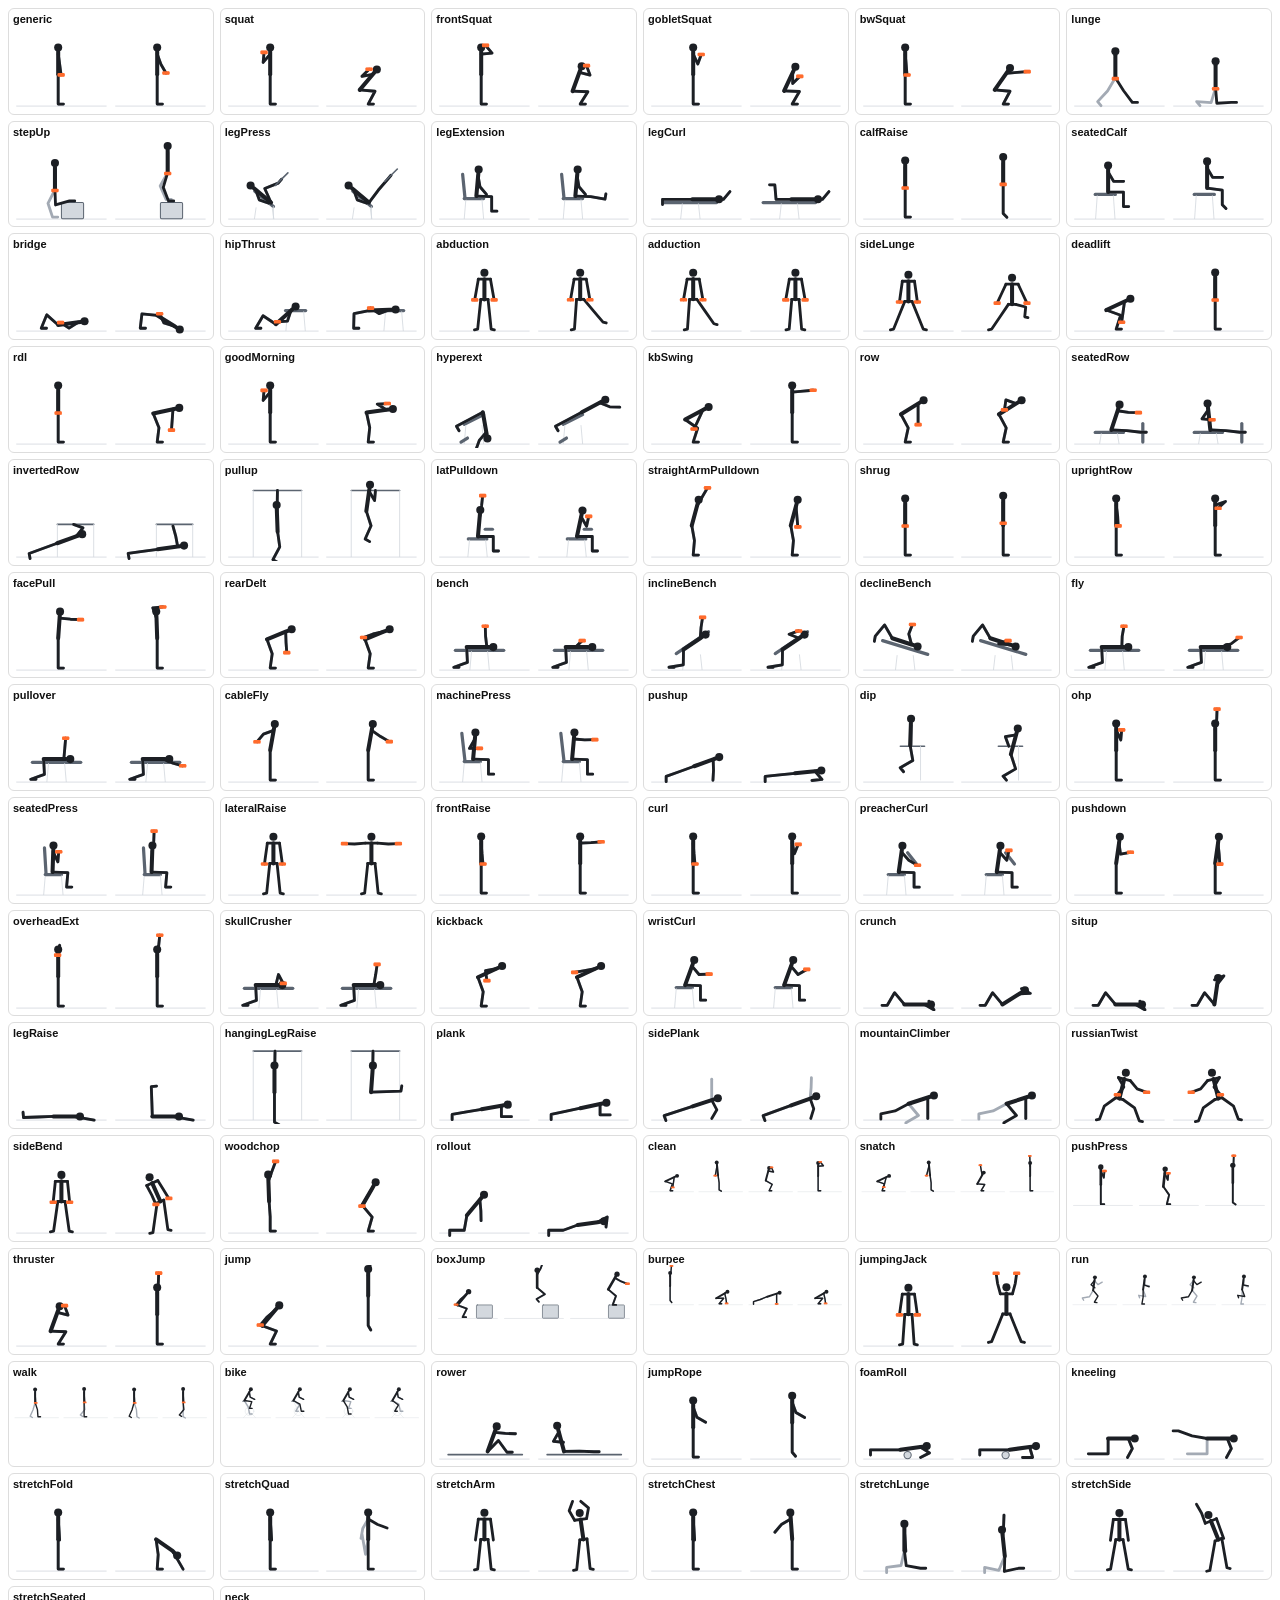
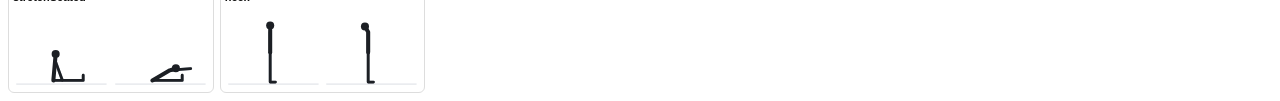
==== tools/preview.html @ 22554663 "Forge: offline gym tracker PWA 876 exercises with animated stick-figure demos, YouTube form links, w" ====
<!doctype html>
<meta charset="utf-8">
<title>Pattern preview</title>
<link rel="stylesheet" href="../css/app.css">
<style>
  body { background: #fff; color: #111; padding: 8px; font: 11px sans-serif; }
  .grid { display: grid; grid-template-columns: repeat(6, 1fr); gap: 6px; }
  .cell { border: 1px solid #ddd; border-radius: 6px; padding: 4px; }
  .cell svg { width: 100%; height: auto; display: block; }
  .row { display: flex; gap: 2px; }
</style>
<div class="grid" id="g"></div><script>document.documentElement.dataset.theme='light'</script>
<script type="module">
  import { PATTERNS, renderPose } from '../js/anim.js';
  const q = new URLSearchParams(location.search);
  const hold = q.get('hold') || 'dumbbell';
  const only = q.get('only'); if (q.get('cols')) document.getElementById('g').style.gridTemplateColumns = `repeat(${q.get('cols')}, 1fr)`;
  const g = document.getElementById('g');
  for (const [id, p] of Object.entries(PATTERNS)) {
    if (only && !only.split(',').includes(id)) continue;
    const c = document.createElement('div'); c.className = 'cell';
    c.innerHTML = `<b>${id}</b>`;
    const r = document.createElement('div'); r.className = 'row';
    for (const f of p.frames) {
      const s = document.createElementNS('http://www.w3.org/2000/svg', 'svg');
      s.setAttribute('viewBox', '0 0 240 210'); s.classList.add('fig');
      renderPose(s, p, f, p.hold === 'none' ? 'none' : hold);
      r.appendChild(s);
    }
    c.appendChild(r); g.appendChild(c);
  }
  document.body.dataset.done = '1';
</script>
---- css/app.css ----
/* ---------- tokens ---------- */
:root {
  --bg: #0f1115; --surface: #171a21; --surface-2: #1f232c; --line: #2a2f3a;
  --text: #eef1f5; --muted: #8a93a3; --acc: #ff6b2c; --acc-ink: #fff; --acc-soft: rgba(255, 107, 44, .14);
  --danger: #ff5a5f; --good: #39d353;
  --h0: #232833; --h1: #0e4429; --h2: #006d32; --h3: #26a641; --h4: #39d353;
  --fig: #e9edf2; --fig-far: #6b7480; --eq: #8a93a3; --eq-fill: #39404c;
  --r: 14px; --nav-h: 62px;
  color-scheme: dark;
}
@media (prefers-color-scheme: light) {
  :root:not([data-theme="dark"]) {
    --bg: #f6f7f9; --surface: #fff; --surface-2: #eef0f3; --line: #e3e6eb;
    --text: #14171c; --muted: #667085; --acc-soft: rgba(255, 107, 44, .12);
    --h0: #ebedf0; --h1: #9be9a8; --h2: #40c463; --h3: #30a14e; --h4: #216e39;
    --fig: #1c1f24; --fig-far: #a3aab4; --eq: #5b6470; --eq-fill: #d3d8de;
    color-scheme: light;
  }
}
:root[data-theme="light"] {
  --bg: #f6f7f9; --surface: #fff; --surface-2: #eef0f3; --line: #e3e6eb;
  --text: #14171c; --muted: #667085; --acc-soft: rgba(255, 107, 44, .12);
  --h0: #ebedf0; --h1: #9be9a8; --h2: #40c463; --h3: #30a14e; --h4: #216e39;
  --fig: #1c1f24; --fig-far: #a3aab4; --eq: #5b6470; --eq-fill: #d3d8de;
  color-scheme: light;
}

/* ---------- base ---------- */
[hidden] { display: none !important; }
* { box-sizing: border-box; -webkit-tap-highlight-color: transparent; }
html, body { margin: 0; background: var(--bg); color: var(--text); }
body { font: 15px/1.45 system-ui, -apple-system, "Segoe UI", Roboto, sans-serif; min-height: 100dvh; overscroll-behavior-y: none; }
a { color: inherit; text-decoration: none; }
button, input, select, textarea { font: inherit; color: inherit; }
button { cursor: pointer; background: none; border: 0; padding: 0; }
h1, h2, h3 { margin: 0; line-height: 1.2; }
h1 { font-size: 22px; } h2 { font-size: 22px; } h3 { font-size: 16px; }
p { margin: .3em 0; }
.muted { color: var(--muted); } .small { font-size: 13px; }
.clamp { display: -webkit-box; -webkit-line-clamp: 1; -webkit-box-orient: vertical; overflow: hidden; }
:focus-visible { outline: 2px solid var(--acc); outline-offset: 2px; }

#top { position: sticky; top: 0; z-index: 10; display: flex; align-items: center; gap: 6px;
  padding: calc(env(safe-area-inset-top) + 8px) 12px 8px; background: color-mix(in srgb, var(--bg) 88%, transparent);
  backdrop-filter: blur(12px); border-bottom: 1px solid var(--line); }
#title { flex: 1; font-size: 18px; font-weight: 700; letter-spacing: .2px; }
.icon-btn { width: 40px; height: 40px; border-radius: 12px; font-size: 22px; display: grid; place-items: center; color: var(--muted); }
.icon-btn:active { background: var(--surface-2); }
#back { font-size: 30px; color: var(--text); }

main { max-width: 680px; margin: 0 auto; padding: 14px 16px calc(var(--nav-h) + env(safe-area-inset-bottom) + 90px); display: flex; flex-direction: column; gap: 14px; }

#nav { position: fixed; bottom: 0; left: 0; right: 0; z-index: 20; display: flex; justify-content: center;
  padding-bottom: env(safe-area-inset-bottom); background: var(--surface); border-top: 1px solid var(--line); }
#nav a { flex: 1; max-width: 170px; height: var(--nav-h); display: flex; flex-direction: column; align-items: center; justify-content: center; gap: 3px;
  font-size: 11.5px; color: var(--muted); position: relative; }
#nav svg { width: 24px; height: 24px; fill: currentColor; }
#nav a.on { color: var(--acc); font-weight: 600; }
#nav a.live::after { content: ""; position: absolute; top: 10px; left: calc(50% + 10px); width: 8px; height: 8px; border-radius: 50%; background: var(--good); box-shadow: 0 0 0 2px var(--surface); }

/* ---------- building blocks ---------- */
.card { background: var(--surface); border: 1px solid var(--line); border-radius: var(--r); padding: 14px; display: flex; flex-direction: column; gap: 8px; }
.row { display: flex; align-items: center; } .row.gap { gap: 8px; } .row.wrap { flex-wrap: wrap; } .row.end { justify-content: flex-end; gap: 8px; }
.stack { display: flex; flex-direction: column; gap: 12px; }
.grid2 { display: grid; grid-template-columns: 1fr 1fr; gap: 10px; }
.sec-h { display: flex; align-items: center; justify-content: space-between; gap: 8px; margin-bottom: 4px; }
.link { color: var(--acc); font-weight: 600; font-size: 14px; }
.btn { display: inline-flex; align-items: center; justify-content: center; gap: 6px; height: 44px; padding: 0 16px; border-radius: 12px;
  background: var(--surface-2); border: 1px solid var(--line); font-weight: 600; white-space: nowrap; }
.btn:active { transform: scale(.98); }
.btn.primary { background: var(--acc); color: var(--acc-ink); border-color: transparent; }
.btn.primary:disabled { opacity: .45; }
.btn.danger { background: var(--danger); color: #fff; border-color: transparent; }
.btn.ghost { background: transparent; }
.btn.sm { height: 36px; padding: 0 12px; font-size: 14px; }
.btn.wide { width: 100%; }
.btn.dashed { border-style: dashed; background: transparent; color: var(--acc); }
.danger-t { color: var(--danger); }
.btn.yt { flex: 1; }
.yt-i { display: inline-grid; place-items: center; width: 22px; height: 16px; border-radius: 4px; background: #ff0033; color: #fff; font-size: 9px; }
.row.gap > .btn.primary { flex: 1; }
.inp { width: 100%; height: 44px; padding: 0 12px; border-radius: 11px; border: 1px solid var(--line); background: var(--surface-2); }
textarea.inp { height: auto; padding: 10px 12px; resize: vertical; }
.inp.sm { width: auto; height: 36px; }
.lbl { display: flex; flex-direction: column; gap: 5px; font-size: 13px; font-weight: 600; color: var(--muted); }
.lbl .inp { color: var(--text); font-weight: 400; font-size: 15px; }
.chip { display: inline-block; padding: 3px 10px; border-radius: 99px; background: var(--surface-2); font-size: 12.5px; margin: 2px 2px 2px 0; }
.chip.acc { background: var(--acc-soft); color: var(--acc); }
.chips { display: flex; flex-wrap: wrap; gap: 2px; }
.chip-btn { padding: 6px 12px; border-radius: 99px; border: 1px solid var(--line); font-size: 13px; font-weight: 600; }
.chip-btn.on { background: color-mix(in srgb, var(--good) 18%, transparent); border-color: transparent; color: var(--good); }
.empty { text-align: center; padding: 26px 10px; display: flex; flex-direction: column; align-items: center; gap: 4px; }
.empty p:first-child { font-weight: 600; }
.seg { display: inline-flex; background: var(--surface-2); border-radius: 10px; padding: 3px; gap: 2px; }
.seg button { padding: 6px 12px; border-radius: 8px; font-size: 13.5px; font-weight: 600; color: var(--muted); }
.seg button.on { background: var(--surface); color: var(--text); box-shadow: 0 1px 2px rgba(0, 0, 0, .25); }
.fab { position: fixed; right: max(16px, calc(50% - 324px)); bottom: calc(var(--nav-h) + env(safe-area-inset-bottom) + 16px); z-index: 15;
  width: 56px; height: 56px; border-radius: 18px; background: var(--acc); color: #fff; display: grid; place-items: center; font-size: 26px;
  box-shadow: 0 6px 20px rgba(255, 107, 44, .35); }

/* ---------- home ---------- */
.hello { display: flex; align-items: center; justify-content: space-between; }
.flame { display: flex; align-items: center; gap: 4px; padding: 8px 12px; border-radius: 14px; background: var(--surface); border: 1px solid var(--line); filter: grayscale(1); opacity: .7; }
.flame.lit { filter: none; opacity: 1; }
.flame b { font-size: 18px; }
.cta { display: flex; align-items: center; justify-content: space-between; width: 100%; text-align: left; padding: 16px 18px; border-radius: var(--r);
  background: linear-gradient(135deg, var(--acc), #ff8f3c); color: #fff; }
.cta b { display: block; font-size: 17px; } .cta small { opacity: .9; }
.cta.live { background: linear-gradient(135deg, #1f9d55, #39d353); }
.cta .go { font-size: 30px; line-height: 1; }
.wo-row { display: flex; justify-content: space-between; gap: 12px; padding: 12px 14px; border-radius: var(--r); background: var(--surface); border: 1px solid var(--line); margin-bottom: 8px; }
.wo-row b { display: block; } .wo-row small { color: var(--muted); font-size: 12.5px; }
.wo-row > div:first-child { min-width: 0; }
.wo-row .nums { display: flex; flex-direction: column; align-items: flex-end; font-size: 13px; color: var(--muted); white-space: nowrap; }
.wo-row .nums b { color: var(--text); display: inline; }
.month { margin-top: 6px; color: var(--muted); font-size: 13px; text-transform: uppercase; letter-spacing: .6px; }

/* ---------- consistency panel ---------- */
.cp { gap: 10px; }
.cp-head { display: flex; flex-wrap: wrap; justify-content: space-between; align-items: baseline; gap: 6px 14px; }
.cp-title { font-size: 15px; } .cp-title b { font-size: 20px; }
.cp-meta { display: flex; align-items: center; gap: 12px; font-size: 12.5px; color: var(--muted); flex-wrap: wrap; }
.cp-meta b { color: var(--text); }
.cp-year { background: var(--surface-2); border: 1px solid var(--line); border-radius: 8px; padding: 3px 6px; font-size: 12.5px; }
.cp-scroll { overflow-x: auto; scrollbar-width: none; margin: 0 -4px; padding: 2px 4px; }
.cp-scroll::-webkit-scrollbar { display: none; }
.cp-grid { display: flex; gap: 7px; width: max-content; }
.mo { display: flex; flex-direction: column; align-items: center; gap: 4px; }
.mo span { font-size: 11px; color: var(--muted); }
.days { display: grid; grid-template-rows: repeat(7, 11px); grid-auto-flow: column; grid-auto-columns: 11px; gap: 3px; }
.c { width: 11px; height: 11px; border-radius: 3px; background: var(--h0); display: block; padding: 0; }
.c.l1 { background: var(--h1); } .c.l2 { background: var(--h2); } .c.l3 { background: var(--h3); } .c.l4 { background: var(--h4); }
.c.today { outline: 1.5px solid var(--muted); outline-offset: 1px; }
.c.sel { outline: 2px solid var(--acc); outline-offset: 1px; }
i.pad { width: 11px; height: 11px; }
.cp-legend { display: flex; justify-content: space-between; align-items: center; gap: 10px; font-size: 12px; color: var(--muted); }
.cp-legend .lg { display: flex; align-items: center; gap: 3px; white-space: nowrap; }
.cp-tip { min-width: 0; overflow: hidden; text-overflow: ellipsis; white-space: nowrap; }
.cp-stats { display: grid; grid-template-columns: 1fr 1fr; gap: 8px; }
.stat { background: var(--surface-2); border-radius: 11px; padding: 10px 12px; display: flex; flex-direction: column; gap: 2px; }
.stat .k { font-size: 12px; color: var(--muted); } .stat .v { font-size: 20px; font-weight: 700; } .stat small { font-size: 12.5px; color: var(--muted); font-weight: 500; }
.bar { height: 5px; border-radius: 9px; background: var(--line); overflow: hidden; margin-top: 3px; }
.bar i { display: block; height: 100%; background: var(--good); border-radius: 9px; }
.cp-badges summary { cursor: pointer; font-weight: 600; padding: 4px 0; list-style: none; display: flex; justify-content: space-between; }
.cp-badges summary::after { content: "›"; transform: rotate(90deg); color: var(--muted); }
.cp-badges[open] summary::after { transform: rotate(-90deg); }
.badges { display: grid; grid-template-columns: repeat(3, 1fr); gap: 8px; margin-top: 8px; }
.badge { display: flex; flex-direction: column; align-items: center; text-align: center; gap: 2px; padding: 10px 6px; border-radius: 12px; background: var(--surface-2); opacity: .45; filter: grayscale(1); }
.badge.ok { opacity: 1; filter: none; background: var(--acc-soft); }
.badge .bi { font-size: 24px; } .badge b { font-size: 12.5px; } .badge small { font-size: 11px; color: var(--muted); line-height: 1.25; }

/* ---------- library ---------- */
.search { display: flex; gap: 8px; position: sticky; top: calc(env(safe-area-inset-top) + 57px); z-index: 5; background: var(--bg); padding: 2px 0 6px; }
.sheet .search { top: 0; background: var(--surface); }
.fav-t { width: 44px; flex: none; border-radius: 11px; border: 1px solid var(--line); background: var(--surface-2); font-size: 18px; color: var(--muted); }
.fav-t.on { color: #ffb020; border-color: #ffb020; }
.filters { display: flex; gap: 6px; overflow-x: auto; scrollbar-width: none; padding-bottom: 2px; }
.filters::-webkit-scrollbar { display: none; }
.fsel { flex: none; height: 34px; border-radius: 99px; border: 1px solid var(--line); background: var(--surface); padding: 0 10px; font-size: 13.5px; }
.fsel.on { border-color: var(--acc); color: var(--acc); background: var(--acc-soft); }
.count { margin: 0; }
.ex-list { display: flex; flex-direction: column; gap: 6px; }
.ex-item { display: flex; align-items: center; gap: 12px; padding: 6px 12px 6px 6px; border-radius: 13px; background: var(--surface); border: 1px solid var(--line); text-align: left; width: 100%; }
.ex-item:active { background: var(--surface-2); }
.ex-txt { flex: 1; min-width: 0; display: flex; flex-direction: column; }
.ex-txt b { font-weight: 600; font-size: 14.5px; } .ex-txt small { color: var(--muted); font-size: 12.5px; }
.star { color: #ffb020; } .tag { font-size: 11px; padding: 2px 8px; border-radius: 99px; background: var(--acc-soft); color: var(--acc); }
.tick { width: 26px; height: 26px; border-radius: 50%; border: 2px solid var(--line); display: grid; place-items: center; color: transparent; font-size: 14px; flex: none; }
.ex-item.picked { border-color: var(--acc); }
.ex-item.picked .tick { background: var(--acc); border-color: var(--acc); color: #fff; }
svg.thumb { width: 58px; height: 51px; flex: none; border-radius: 9px; background: var(--surface-2); }

/* ---------- exercise detail ---------- */
.hero { background: var(--surface); border: 1px solid var(--line); border-radius: 18px; padding: 8px 8px 10px; }
.hero svg.big { width: 100%; height: auto; max-height: 46vh; display: block; }
.hero.sm svg.big { max-height: 30vh; }
.hero-ctl { display: flex; align-items: center; gap: 10px; padding: 0 6px; }
.round { width: 40px; height: 40px; border-radius: 50%; background: var(--acc); color: #fff; font-size: 13px; flex: none; }
.hero-ctl .muted { margin-left: auto; }
.ex-head { display: flex; justify-content: space-between; align-items: flex-start; gap: 10px; }
.star-btn { font-size: 26px; color: var(--line); line-height: 1; padding: 4px; } .star-btn.on { color: #ffb020; }
details.mini summary { font-size: 13px; color: var(--muted); cursor: pointer; }
details.mini form { margin-top: 8px; }
.steps { margin: 0; padding-left: 20px; display: flex; flex-direction: column; gap: 8px; }
.prs { display: grid; grid-template-columns: repeat(auto-fit, minmax(72px, 1fr)); gap: 8px; }
.prs > div { display: flex; flex-direction: column; background: var(--surface-2); border-radius: 11px; padding: 8px 10px; }
.card.prs { display: grid; } .card.prs > div { background: none; padding: 0; }
.prs b { font-size: 18px; } .prs small { font-size: 12px; color: var(--muted); }
.spark { margin: 4px 0 0; } .spark svg { width: 100%; height: 70px; display: block; }
.spark path { fill: none; stroke: var(--acc); stroke-width: 2.5; stroke-linejoin: round; vector-effect: non-scaling-stroke; }
.spark circle { fill: var(--acc); }
.hist-l { list-style: none; margin: 0; padding: 0; font-size: 13.5px; }
.hist-l li { display: flex; justify-content: space-between; gap: 10px; padding: 6px 0; border-top: 1px solid var(--line); }
.hist-l li span:last-child { text-align: right; }

/* ---------- workout ---------- */
.wo-top { display: flex; align-items: center; gap: 10px; flex-wrap: wrap; }
.wo-name { flex: 1 1 160px; min-width: 0; background: none; border: 0; border-bottom: 1px dashed var(--line); font-size: 20px; font-weight: 700; padding: 4px 0; }
.wo-meta { display: flex; gap: 6px; color: var(--muted); font-size: 14px; }
.timer { font-variant-numeric: tabular-nums; color: var(--good); font-weight: 700; }
.wo-ex { gap: 10px; }
.wo-ex-h { display: flex; align-items: center; gap: 6px; }
.wo-ex-t { display: flex; align-items: center; gap: 10px; flex: 1; min-width: 0; }
.wo-ex-t span { display: flex; flex-direction: column; min-width: 0; }
.wo-ex-t svg.thumb { width: 46px; height: 40px; }
.sets { display: flex; flex-direction: column; gap: 4px; }
.set { display: grid; grid-template-columns: 30px 1fr 68px 58px 40px; gap: 6px; align-items: center; padding: 3px 4px; border-radius: 10px; }
.set.hdr { font-size: 11.5px; color: var(--muted); text-transform: uppercase; letter-spacing: .4px; }
.set.hdr span:nth-child(n+3) { text-align: center; }
.set .n { font-weight: 700; text-align: center; color: var(--muted); }
.set .prev { font-size: 13px; color: var(--muted); white-space: nowrap; overflow: hidden; text-overflow: ellipsis; }
.num { width: 100%; height: 38px; text-align: center; border-radius: 9px; border: 1px solid var(--line); background: var(--surface-2); font-weight: 600; font-variant-numeric: tabular-nums; }
.num::placeholder { color: var(--muted); opacity: .6; font-weight: 400; }
.chk { width: 38px; height: 38px; border-radius: 9px; background: var(--surface-2); border: 1px solid var(--line); color: var(--muted); font-weight: 700; }
.set.done { background: color-mix(in srgb, var(--good) 14%, transparent); }
.set.done .chk { background: var(--good); color: #062a12; border-color: transparent; }
.set.done .num { background: transparent; border-color: transparent; }
.routine { flex-direction: row; align-items: center; justify-content: space-between; gap: 10px; }
.routine > div:first-child { min-width: 0; }
.menu { display: flex; flex-direction: column; }
.menu button { text-align: left; padding: 14px 4px; border-top: 1px solid var(--line); font-size: 15.5px; }
.setlist { margin: 0; padding-left: 22px; display: flex; flex-direction: column; gap: 3px; }
.setlist li span { margin-right: 10px; }
.wd-h { display: flex; flex-direction: column; gap: 4px; }

#rest { position: fixed; left: 50%; transform: translate(-50%, 140%); bottom: calc(var(--nav-h) + env(safe-area-inset-bottom) + 10px); z-index: 18;
  width: min(648px, calc(100% - 24px)); display: flex; align-items: center; gap: 8px; padding: 8px 8px 8px 14px; border-radius: 14px;
  background: var(--surface-2); border: 1px solid var(--line); box-shadow: 0 8px 26px rgba(0, 0, 0, .35); overflow: hidden; transition: transform .25s; }
#rest.show { transform: translate(-50%, 0); }
#rest span { flex: 1; } #rest b { font-variant-numeric: tabular-nums; font-size: 18px; margin-left: 4px; }
#rest button { padding: 7px 10px; border-radius: 9px; background: var(--surface); font-size: 13px; font-weight: 600; }
#rest-p { position: absolute; left: 0; bottom: 0; height: 3px; background: var(--acc); transition: width .25s linear; }

/* ---------- settings ---------- */
.set-l > div { display: flex; align-items: center; justify-content: space-between; gap: 10px; padding: 6px 0; }
.set-l > div + div { border-top: 1px solid var(--line); padding-top: 12px; }

/* ---------- sheet, toast ---------- */
.sheet-wrap { position: fixed; inset: 0; z-index: 40; background: rgba(0, 0, 0, 0); transition: background .2s; display: flex; align-items: flex-end; justify-content: center; }
.sheet-wrap.open { background: rgba(0, 0, 0, .5); }
.sheet { width: min(680px, 100%); max-height: 88dvh; overflow-y: auto; background: var(--surface); border-radius: 20px 20px 0 0; padding: 8px 16px calc(env(safe-area-inset-bottom) + 18px);
  transform: translateY(100%); transition: transform .22s ease-out; display: flex; flex-direction: column; gap: 12px; }
.sheet-wrap.open .sheet { transform: none; }
.grab { width: 40px; height: 4px; border-radius: 4px; background: var(--line); margin: 2px auto 4px; flex: none; }
.sheet-h { display: flex; align-items: center; justify-content: space-between; position: sticky; top: -8px; background: var(--surface); z-index: 6; padding: 4px 0; }
.ask { font-size: 16px; margin: 6px 0; }
#toast { position: fixed; left: 50%; top: calc(env(safe-area-inset-top) + 64px); transform: translate(-50%, -20px); opacity: 0; pointer-events: none; z-index: 50;
  background: var(--text); color: var(--bg); padding: 10px 16px; border-radius: 12px; font-weight: 600; font-size: 14px; display: flex; gap: 14px; align-items: center;
  transition: .2s; max-width: calc(100% - 32px); }
#toast.show { opacity: 1; transform: translate(-50%, 0); pointer-events: auto; }
#toast button { color: var(--acc); font-weight: 700; }

@media (prefers-reduced-motion: reduce) { * { transition: none !important; } }

/* ---------- figure ---------- */
svg.fig .ground { stroke: var(--eq-fill); stroke-width: 2; }
svg.fig .limb, svg.fig .torso { fill: none; stroke: var(--fig); stroke-linecap: round; stroke-linejoin: round; stroke-width: 7; }
svg.fig .torso { stroke-width: 10; }
svg.fig .limb.far { stroke: var(--fig-far); }
svg.fig .head { fill: var(--fig); }
svg.fig .eq { fill: none; stroke: var(--eq); stroke-linecap: round; stroke-width: 2.5; }
svg.fig .eq.thin { stroke-width: 2; stroke: var(--eq-fill); }
svg.fig .eq.rod { stroke-width: 4; }
svg.fig .eq.pad { stroke-width: 8; stroke: var(--eq); }
svg.fig .eq.box { fill: var(--eq-fill); stroke: var(--eq); }
svg.fig .eq.plate { fill: var(--acc); fill-opacity: .9; stroke: none; }
svg.fig .eq.hub { fill: var(--eq); stroke: none; }
svg.fig .eq.db { fill: var(--acc); stroke: none; }
svg.fig .eq.far { opacity: .45; }
svg.fig .eq.cable { stroke: var(--eq); stroke-width: 1.5; }
svg.fig .eq.band { stroke: var(--acc); stroke-width: 2; stroke-dasharray: 4 3; }
svg.thumb .ground { display: none; }
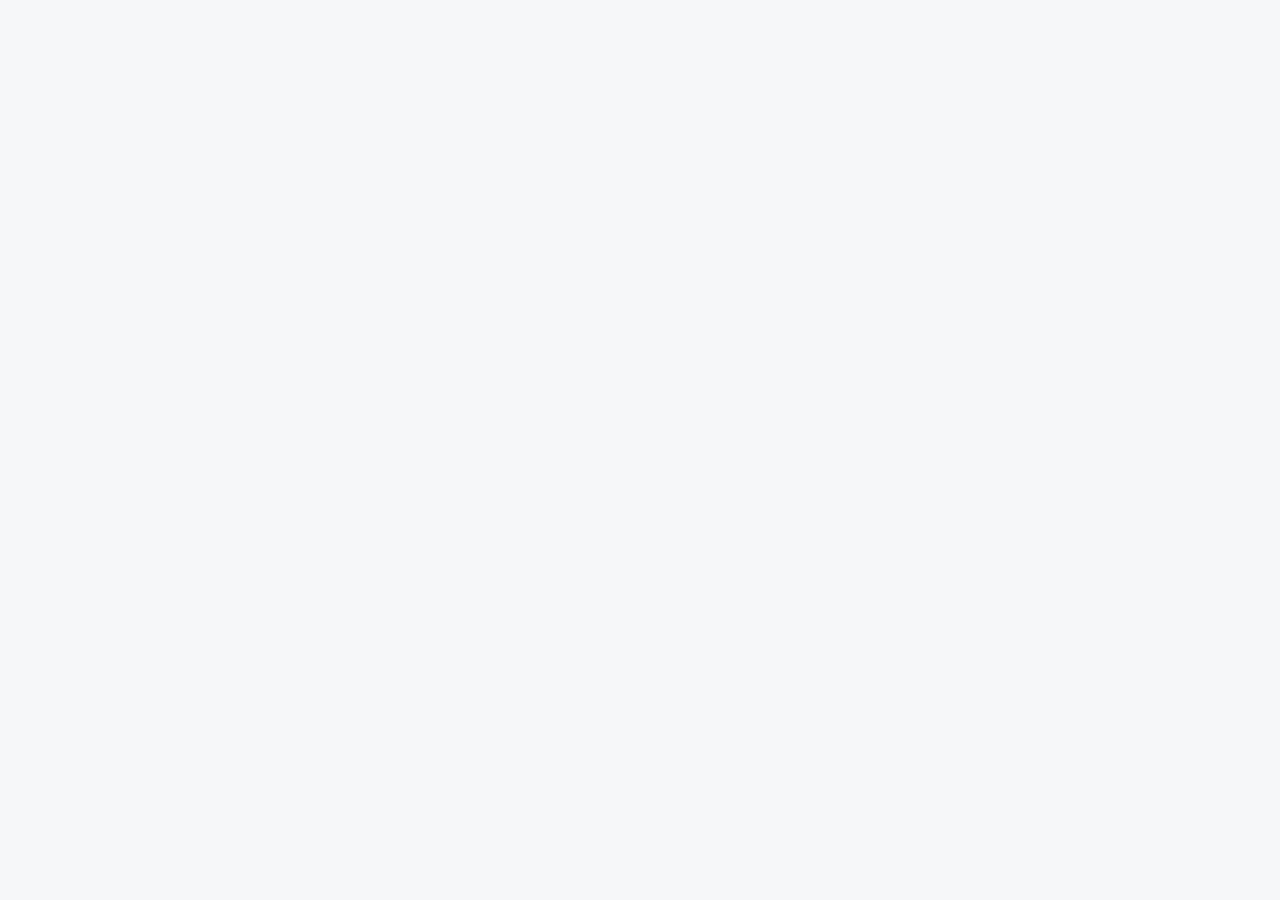
==== commit e1daa312: "Replace stick figures with a 3D muscle body Each exercise now plays on a stylised three.js anatomy m" ====
--- a/tools/preview.html
+++ b/tools/preview.html
@@ -3,31 +3,29 @@
 <title>Pattern preview</title>
 <link rel="stylesheet" href="../css/app.css">
 <style>
-  body { background: #fff; color: #111; padding: 8px; font: 11px sans-serif; }
+  body { padding: 8px; font: 11px sans-serif; }
   .grid { display: grid; grid-template-columns: repeat(6, 1fr); gap: 6px; }
-  .cell { border: 1px solid #ddd; border-radius: 6px; padding: 4px; }
-  .cell svg { width: 100%; height: auto; display: block; }
-  .row { display: flex; gap: 2px; }
+  .cell { border: 1px solid var(--line); border-radius: 6px; padding: 4px; }
+  .cell img { width: 100%; display: block; }
 </style>
-<div class="grid" id="g"></div><script>document.documentElement.dataset.theme='light'</script>
+<div class="grid" id="g"></div>
 <script type="module">
-  import { PATTERNS, renderPose } from '../js/anim.js';
+  // Every animation pattern as a 3D thumbnail (its working frame).
+  // ?hold=barbell&cols=4&only=squat,bench&pm=quadriceps&sm=glutes
+  import { PATTERNS } from '../js/anim.js';
+  import { thumbnail } from '../js/body3d.js';
   const q = new URLSearchParams(location.search);
-  const hold = q.get('hold') || 'dumbbell';
-  const only = q.get('only'); if (q.get('cols')) document.getElementById('g').style.gridTemplateColumns = `repeat(${q.get('cols')}, 1fr)`;
   const g = document.getElementById('g');
-  for (const [id, p] of Object.entries(PATTERNS)) {
-    if (only && !only.split(',').includes(id)) continue;
+  if (q.get('cols')) g.style.gridTemplateColumns = `repeat(${q.get('cols')}, 1fr)`;
+  const eq = { barbell: 'barbell', dumbbell: 'dumbbell', cable: 'cable' }[q.get('hold')] || 'barbell';
+  const only = q.get('only')?.split(',');
+  const jobs = [];
+  for (const id of Object.keys(PATTERNS)) {
+    if (only && !only.includes(id)) continue;
     const c = document.createElement('div'); c.className = 'cell';
-    c.innerHTML = `<b>${id}</b>`;
-    const r = document.createElement('div'); r.className = 'row';
-    for (const f of p.frames) {
-      const s = document.createElementNS('http://www.w3.org/2000/svg', 'svg');
-      s.setAttribute('viewBox', '0 0 240 210'); s.classList.add('fig');
-      renderPose(s, p, f, p.hold === 'none' ? 'none' : hold);
-      r.appendChild(s);
-    }
-    c.appendChild(r); g.appendChild(c);
+    c.innerHTML = `<b>${id}</b><img>`;
+    g.appendChild(c);
+    jobs.push(thumbnail({ anim: id, eq, pm: (q.get('pm') || 'quadriceps').split(','), sm: (q.get('sm') || '').split(',').filter(Boolean) }).then((u) => { c.querySelector('img').src = u; }));
   }
-  document.body.dataset.done = '1';
+  Promise.all(jobs).then(() => { document.body.dataset.done = '1'; });
 </script>
--- a/css/app.css
+++ b/css/app.css
@@ -168,12 +168,9 @@
 .tick { width: 26px; height: 26px; border-radius: 50%; border: 2px solid var(--line); display: grid; place-items: center; color: transparent; font-size: 14px; flex: none; }
 .ex-item.picked { border-color: var(--acc); }
 .ex-item.picked .tick { background: var(--acc); border-color: var(--acc); color: #fff; }
-svg.thumb { width: 58px; height: 51px; flex: none; border-radius: 9px; background: var(--surface-2); }
 
 /* ---------- exercise detail ---------- */
 .hero { background: var(--surface); border: 1px solid var(--line); border-radius: 18px; padding: 8px 8px 10px; }
-.hero svg.big { width: 100%; height: auto; max-height: 46vh; display: block; }
-.hero.sm svg.big { max-height: 30vh; }
 .hero-ctl { display: flex; align-items: center; gap: 10px; padding: 0 6px; }
 .round { width: 40px; height: 40px; border-radius: 50%; background: var(--acc); color: #fff; font-size: 13px; flex: none; }
 .hero-ctl .muted { margin-left: auto; }
@@ -202,7 +199,6 @@
 .wo-ex-h { display: flex; align-items: center; gap: 6px; }
 .wo-ex-t { display: flex; align-items: center; gap: 10px; flex: 1; min-width: 0; }
 .wo-ex-t span { display: flex; flex-direction: column; min-width: 0; }
-.wo-ex-t svg.thumb { width: 46px; height: 40px; }
 .sets { display: flex; flex-direction: column; gap: 4px; }
 .set { display: grid; grid-template-columns: 30px 1fr 68px 58px 40px; gap: 6px; align-items: center; padding: 3px 4px; border-radius: 10px; }
 .set.hdr { font-size: 11.5px; color: var(--muted); text-transform: uppercase; letter-spacing: .4px; }
@@ -252,21 +248,21 @@
 
 @media (prefers-reduced-motion: reduce) { * { transition: none !important; } }
 
-/* ---------- figure ---------- */
-svg.fig .ground { stroke: var(--eq-fill); stroke-width: 2; }
-svg.fig .limb, svg.fig .torso { fill: none; stroke: var(--fig); stroke-linecap: round; stroke-linejoin: round; stroke-width: 7; }
-svg.fig .torso { stroke-width: 10; }
-svg.fig .limb.far { stroke: var(--fig-far); }
-svg.fig .head { fill: var(--fig); }
-svg.fig .eq { fill: none; stroke: var(--eq); stroke-linecap: round; stroke-width: 2.5; }
-svg.fig .eq.thin { stroke-width: 2; stroke: var(--eq-fill); }
-svg.fig .eq.rod { stroke-width: 4; }
-svg.fig .eq.pad { stroke-width: 8; stroke: var(--eq); }
-svg.fig .eq.box { fill: var(--eq-fill); stroke: var(--eq); }
-svg.fig .eq.plate { fill: var(--acc); fill-opacity: .9; stroke: none; }
-svg.fig .eq.hub { fill: var(--eq); stroke: none; }
-svg.fig .eq.db { fill: var(--acc); stroke: none; }
-svg.fig .eq.far { opacity: .45; }
-svg.fig .eq.cable { stroke: var(--eq); stroke-width: 1.5; }
-svg.fig .eq.band { stroke: var(--acc); stroke-width: 2; stroke-dasharray: 4 3; }
-svg.thumb .ground { display: none; }
+/* ---------- 3D muscle stage ---------- */
+.stage { position: relative; border-radius: 14px; overflow: hidden;
+  background: radial-gradient(120% 90% at 50% 30%, var(--surface-2), var(--surface) 70%); }
+canvas.gl { display: block; width: 100%; aspect-ratio: 1 / .95; max-height: 54vh; touch-action: none; cursor: grab; }
+canvas.gl:active { cursor: grabbing; }
+.hero.sm canvas.gl { max-height: 36vh; }
+.views { position: absolute; top: 8px; left: 8px; right: 8px; display: flex; gap: 4px; justify-content: center; }
+.views button { padding: 5px 11px; border-radius: 99px; font-size: 12.5px; font-weight: 600; color: var(--muted);
+  background: color-mix(in srgb, var(--surface) 80%, transparent); border: 1px solid var(--line); backdrop-filter: blur(6px); }
+.views button.on { color: var(--acc); border-color: var(--acc); }
+.hint { position: absolute; bottom: 6px; left: 0; right: 0; text-align: center; margin: 0; font-size: 11.5px; color: var(--muted); pointer-events: none; }
+.gl-off { padding: 40px 16px; text-align: center; }
+.legend { display: flex; flex-wrap: wrap; gap: 4px 14px; padding: 8px 6px 0; font-size: 13px; }
+.legend b { font-weight: 600; margin-right: 2px; }
+.dot { display: inline-block; width: 10px; height: 10px; border-radius: 50%; margin-right: 6px; vertical-align: -1px; }
+.dot.p { background: #ff2b2b; box-shadow: 0 0 8px #ff2b2b; } .dot.s { background: #ff9c33; }
+img.thumb { width: 58px; height: 51px; flex: none; border-radius: 9px; background: var(--surface-2); object-fit: cover; }
+.wo-ex-t img.thumb { width: 46px; height: 40px; }
